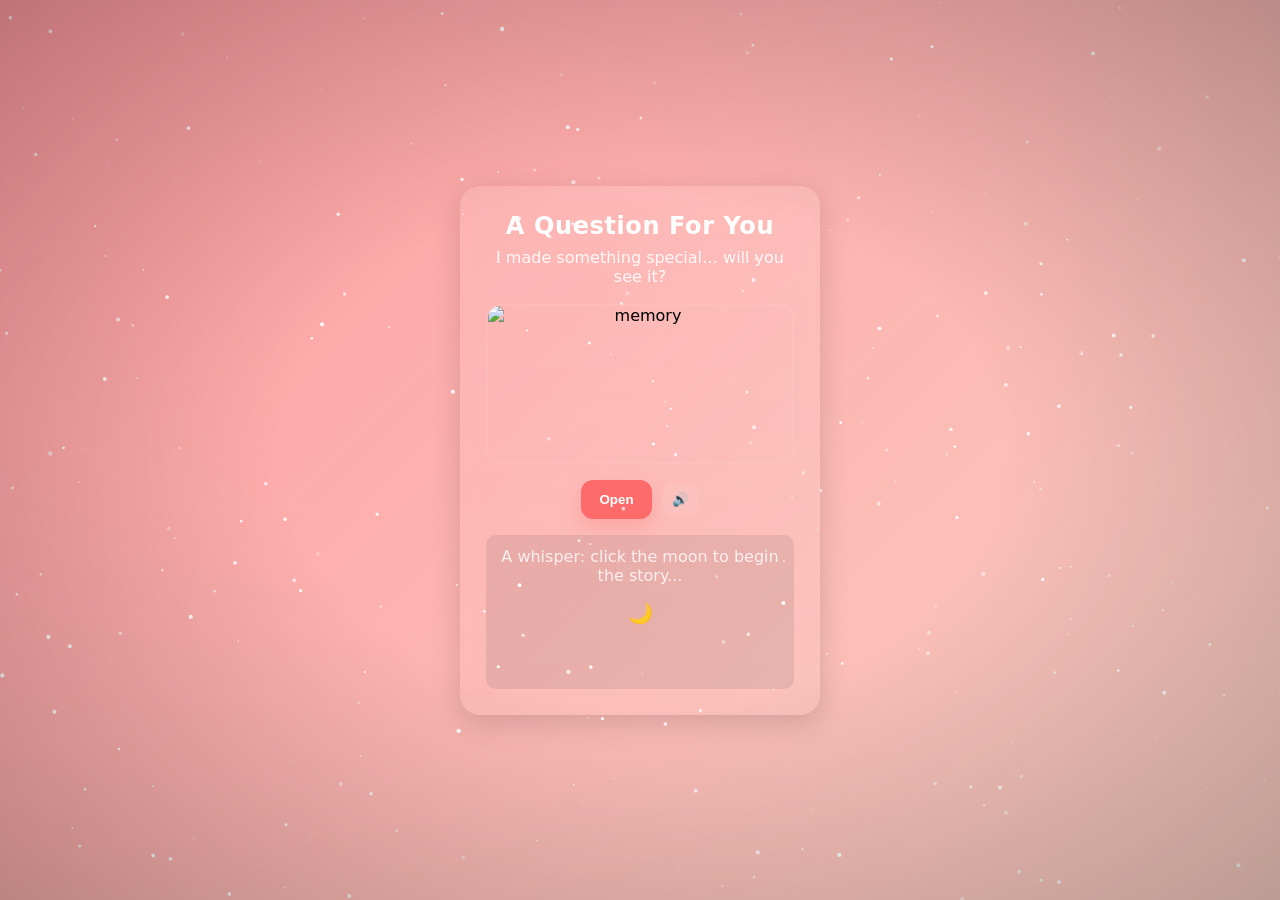
==== Yashita/index.html @ 63042d1d "Balram" ====
<!doctype html>
<html lang="en">
<head>
  <meta charset="utf-8" />
  <meta name="viewport" content="width=device-width, initial-scale=1" />
  <title>Will You Marry Me?</title>
  <link rel="stylesheet" href="styles.css">
</head>
<body>
  <div class="bg"></div>

  <main class="container">
    <div class="card">
      <h1 class="title">A Question For You</h1>
      <p class="subtitle">I made something special… will you see it?</p>
      <div class="photo-wrap">
        <img src="https://images.unsplash.com/photo-1524504388940-b1c1722653e1?auto=format&fit=crop&w=800&q=60" alt="memory"/>
      </div>
      <div class="controls">
        <button id="openBtn" class="cta">Open</button>
        <button id="audioToggle" class="audio-toggle" title="Toggle ambient sound">🔊</button>
      </div>

      <div class="mystery-card" aria-hidden="true">
        <p class="hint">A whisper: click the moon to begin the story...</p>
        <button id="mysteryBtn" class="mystery-btn">🌙</button>
        <div id="mysteryText" class="mystery-text" aria-live="polite"></div>
      </div>
    </div>
  </main>

  <div id="modal" class="modal hidden">
    <div class="modal-card">
      <h2>Will you marry me?</h2>
      <p class="modal-note">Say Yes and let's make a lifetime of adventures together.</p>
      <div class="modal-actions">
        <button id="yesBtn" class="yes">Yes 💍</button>
        <button id="noBtn" class="no">Not yet</button>
      </div>
    </div>
  </div>

  <canvas id="confetti"></canvas>
  <canvas id="stars"></canvas>

  <script src="script.js"></script>
</body>
</html>
---- Yashita/styles.css ----
:root{
  --bg1:#ff9a9e;
  --bg2:#fad0c4;
  --accent:#ff6b6b;
  --glass: rgba(255,255,255,0.12);
}
*{box-sizing:border-box}
html,body{height:100%;margin:0;font-family:Inter,ui-sans-serif,system-ui,Segoe UI,Roboto,'Helvetica Neue',Arial}
body{background:linear-gradient(135deg,var(--bg1),var(--bg2));display:flex;align-items:center;justify-content:center;overflow:hidden}
.bg{position:fixed;inset:0;filter:blur(30px);opacity:0.6}
.container{z-index:2;padding:20px}
.card{width:360px;background:linear-gradient(180deg,rgba(255,255,255,0.12),rgba(255,255,255,0.06));border-radius:20px;padding:26px;backdrop-filter: blur(6px);box-shadow:0 8px 30px rgba(0,0,0,0.15);text-align:center}
.title{margin:0;font-size:24px;color:#fff;letter-spacing:0.6px}
.subtitle{color:rgba(255,255,255,0.9);margin:8px 0 18px}
.photo-wrap{width:100%;height:160px;border-radius:14px;overflow:hidden;margin-bottom:16px;border:2px solid rgba(255,255,255,0.06)}
.photo-wrap img{width:100%;height:100%;object-fit:cover;display:block}
.cta{background:var(--accent);border:none;color:#fff;padding:12px 18px;border-radius:12px;font-weight:600;cursor:pointer;box-shadow:0 8px 18px rgba(255,107,107,0.28);transform:translateY(0);transition:transform .18s ease}
.cta:active{transform:translateY(2px)}

.modal{position:fixed;inset:0;display:flex;align-items:center;justify-content:center;background:rgba(0,0,0,0.35);z-index:10}
.hidden{display:none}
.modal-card{background:linear-gradient(180deg,#fff 10%, #ffeef0 100%);padding:28px;border-radius:16px;box-shadow:0 18px 40px rgba(0,0,0,0.35);text-align:center;width:92%;max-width:540px}
.modal-card h2{margin:0 0 8px;color:#4b2d2d}
.modal-note{color:#6b4b4b;margin-bottom:18px}
.modal-actions{display:flex;gap:12px;justify-content:center}
.yes{background:linear-gradient(90deg,#ffd3d6,#ff9aa2);border:none;padding:12px 20px;border-radius:12px;font-size:16px;cursor:pointer;box-shadow:0 8px 18px rgba(255,105,135,0.18)}
.no{background:#fff;border:1px solid #f1dede;padding:12px 20px;border-radius:12px;cursor:pointer}

/* floating hearts */
.heart{position:fixed;width:18px;height:18px;background:transparent;z-index:1;pointer-events:none}
.heart:before,.heart:after{content:"";position:absolute;width:18px;height:18px;border-radius:50%;background:rgba(255,255,255,0.95)}
.heart:before{left:9px}
.heart:after{top:9px}

/* confetti canvas */
#confetti{position:fixed;left:0;top:0;width:100%;height:100%;pointer-events:none;z-index:20}
#stars{position:fixed;left:0;top:0;width:100%;height:100%;pointer-events:none;z-index:5;mix-blend-mode:screen}

.controls{display:flex;gap:10px;justify-content:center;align-items:center}
.audio-toggle{background:rgba(255,255,255,0.06);border:none;color:#fff;padding:8px 10px;border-radius:10px;cursor:pointer}

.mystery-card{margin-top:16px;background:rgba(0,0,0,0.08);padding:12px;border-radius:10px}
.mystery-btn{font-size:20px;padding:8px 12px;border-radius:10px;border:none;background:transparent;cursor:pointer}
.mystery-text{min-height:36px;color:rgba(255,255,255,0.95);margin-top:8px;font-style:italic}
.hint{color:rgba(255,255,255,0.8);margin:0 0 8px}

.big-heart svg{filter:drop-shadow(0 18px 40px rgba(255,75,100,0.2))}

@keyframes floatUp{0%{transform:translateY(60vh) scale(0.8);opacity:0}50%{opacity:1}100%{transform:translateY(-20vh) scale(1.1);opacity:0}}

/* typing caret */
.mystery-text.loading::after{content:"";display:inline-block;width:8px;height:18px;background:#fff;margin-left:6px;vertical-align:bottom;animation:blink 1s steps(2,infinite)}
@keyframes blink{50%{opacity:0}}

/* subtle vignette */
body:before{content:'';position:fixed;inset:0;pointer-events:none;background:radial-gradient(ellipse at center, rgba(0,0,0,0) 40%, rgba(0,0,0,0.25) 100%);z-index:15}

@keyframes floatUp{0%{transform:translateY(60vh) scale(0.8);opacity:0}50%{opacity:1}100%{transform:translateY(-20vh) scale(1.1);opacity:0}}
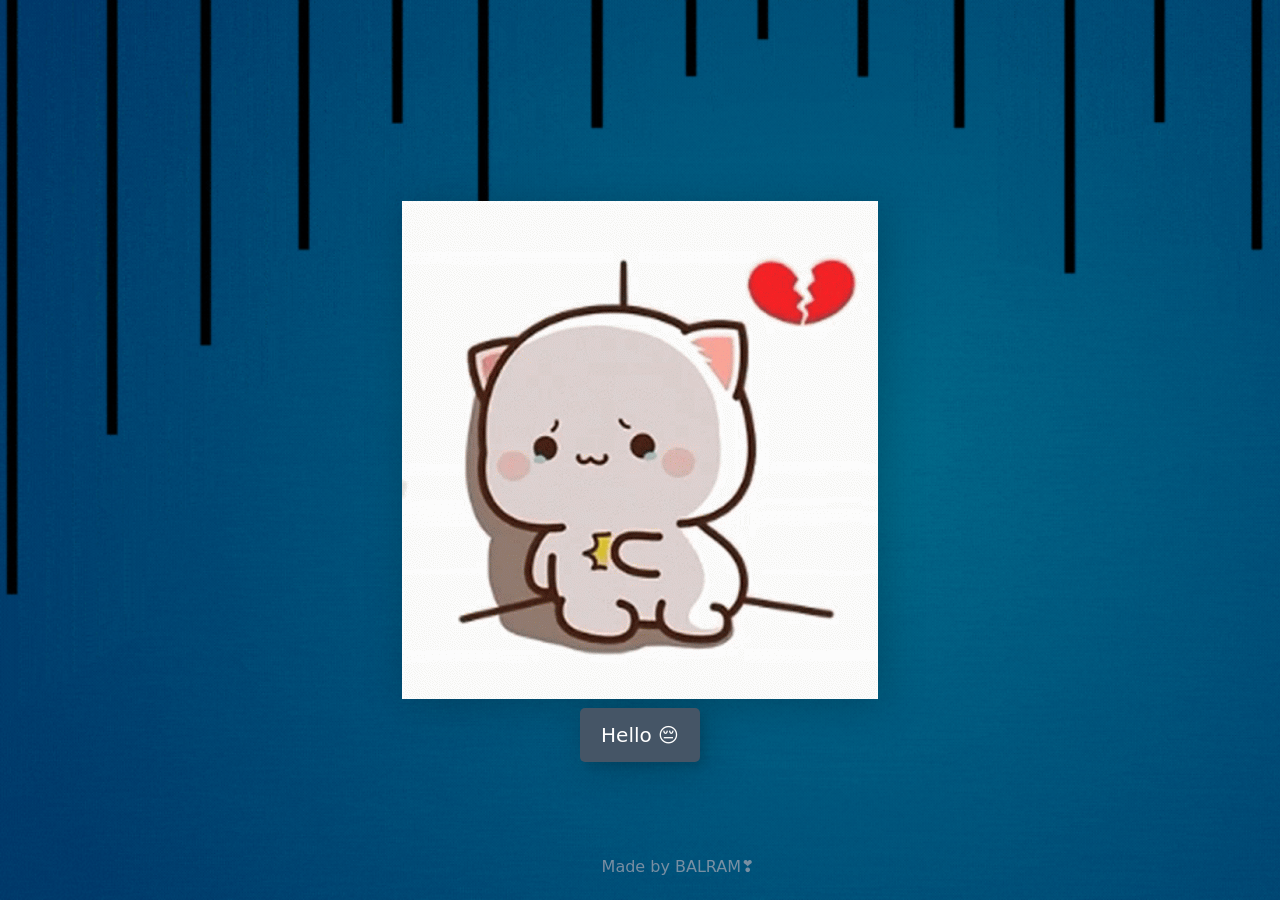
==== commit b04c7de7: "Balram" ====
--- a/Yashita/index.html
+++ b/Yashita/index.html
@@ -1,48 +1,31 @@
-<!doctype html>
+<!DOCTYPE html>
 <html lang="en">
 <head>
-  <meta charset="utf-8" />
-  <meta name="viewport" content="width=device-width, initial-scale=1" />
-  <title>Will You Marry Me?</title>
-  <link rel="stylesheet" href="styles.css">
+    <meta charset="UTF-8">
+    <meta name="viewport" content="width=device-width, initial-scale=1.0">
+    <title>But.. I Love You</title>
+    <link rel="icon" href="Pages/Assets/logo.png" type="image/x-icon">
+    <link
+      href="https://cdn.jsdelivr.net/npm/bootstrap@5.3.2/dist/css/bootstrap.min.css"
+      rel="stylesheet"
+      integrity="sha384-T3c6CoIi6uLrA9TneNEoa7RxnatzjcDSCmG1MXxSR1GAsXEV/Dwwykc2MPK8M2HN"
+      crossorigin="anonymous"
+    />
+    <link rel="stylesheet" href="firstPage.css" />
+    <link rel="stylesheet" href="style.css" />
 </head>
+
 <body>
-  <div class="bg"></div>
-
-  <main class="container">
-    <div class="card">
-      <h1 class="title">A Question For You</h1>
-      <p class="subtitle">I made something special… will you see it?</p>
-      <div class="photo-wrap">
-        <img src="https://images.unsplash.com/photo-1524504388940-b1c1722653e1?auto=format&fit=crop&w=800&q=60" alt="memory"/>
-      </div>
-      <div class="controls">
-        <button id="openBtn" class="cta">Open</button>
-        <button id="audioToggle" class="audio-toggle" title="Toggle ambient sound">🔊</button>
-      </div>
-
-      <div class="mystery-card" aria-hidden="true">
-        <p class="hint">A whisper: click the moon to begin the story...</p>
-        <button id="mysteryBtn" class="mystery-btn">🌙</button>
-        <div id="mysteryText" class="mystery-text" aria-live="polite"></div>
-      </div>
+    <div class="container">  
+        <img id="image" src="Pages/Assets/sad.gif" >     
+        <button type="button" class="btn btn-danger" id="hover" onclick = "myFunction()" onmouseover="ChangeImage('hi'); bg();" onmouseout="ResetImage(); resetBG();">
+            <span>Hello &#128532;</span>
+        </button>
     </div>
-  </main>
-
-  <div id="modal" class="modal hidden">
-    <div class="modal-card">
-      <h2>Will you marry me?</h2>
-      <p class="modal-note">Say Yes and let's make a lifetime of adventures together.</p>
-      <div class="modal-actions">
-        <button id="yesBtn" class="yes">Yes 💍</button>
-        <button id="noBtn" class="no">Not yet</button>
-      </div>
+    <div class="watermark">
+        Made by BALRAM❣️
     </div>
-  </div>
-
-  <canvas id="confetti"></canvas>
-  <canvas id="stars"></canvas>
-
-  <script src="script.js"></script>
-</body>
-</html>
+    
+    <script src="firstPage.js"></script>  
+</body> 
+</html>
--- a/Yashita/firstPage.css
+++ b/Yashita/firstPage.css
@@ -0,0 +1,65 @@
+body{
+    padding: 2rem;
+    width: 100%;
+    min-height: 100vh;
+    display: flex;
+    /* background-image: linear-gradient(to right bottom, #cffafe, #22d3ee); */
+    /* background-image: linear-gradient(to right bottom, #016c8b, #003769); */
+    background-image: url('Pages/Assets/bg.gif'); 
+    background-size: cover;
+}
+
+body.hovered {
+    /* background-image: linear-gradient(to left bottom, #fea0ff, #dac9fe); */
+    background-image: url('Pages/Assets/wall6.gif');
+    background-position: 0%;
+    background-size: auto;
+}
+
+.container{
+    display: flex;
+    justify-content: center;
+    align-items: center;
+    width: 100%;
+    max-width: 600px;
+    margin-inline: auto;
+    filter: drop-shadow(5px 5px 20px rgba(0, 0, 0, 0.2));
+}
+
+.btn{
+    position: absolute;
+    top: calc(100% - 10rem);
+    min-width: 120px;
+    padding: 0.75rem 1rem;
+    font-size: 1.25rem;
+    outline: none;
+    border: none;
+    background-color: #455566;
+    border-radius: 5px;
+    box-shadow: 5px 5px 10px rgba(0, 0, 0, 0.1);
+    cursor: pointer;
+    transition: 0.3s;
+    color: #fff;
+}
+
+
+.btn:hover span {
+    display:none
+}
+  
+.btn:hover:before {
+    content:"Hiiiii Cutieee \1F49E ";
+}
+
+.watermark {
+    opacity: 0.5;
+    color: rgb(238, 203, 203);
+    position: fixed;
+    top: 95%;
+    left: 47%;
+}
+
+a{
+    text-decoration: none;
+    color: rgb(238, 203, 203);
+}
--- a/Yashita/style.css
+++ b/Yashita/style.css
@@ -0,0 +1,5 @@
+*{
+    margin: 0;
+    padding: 0;
+    box-sizing: border-box;
+}
